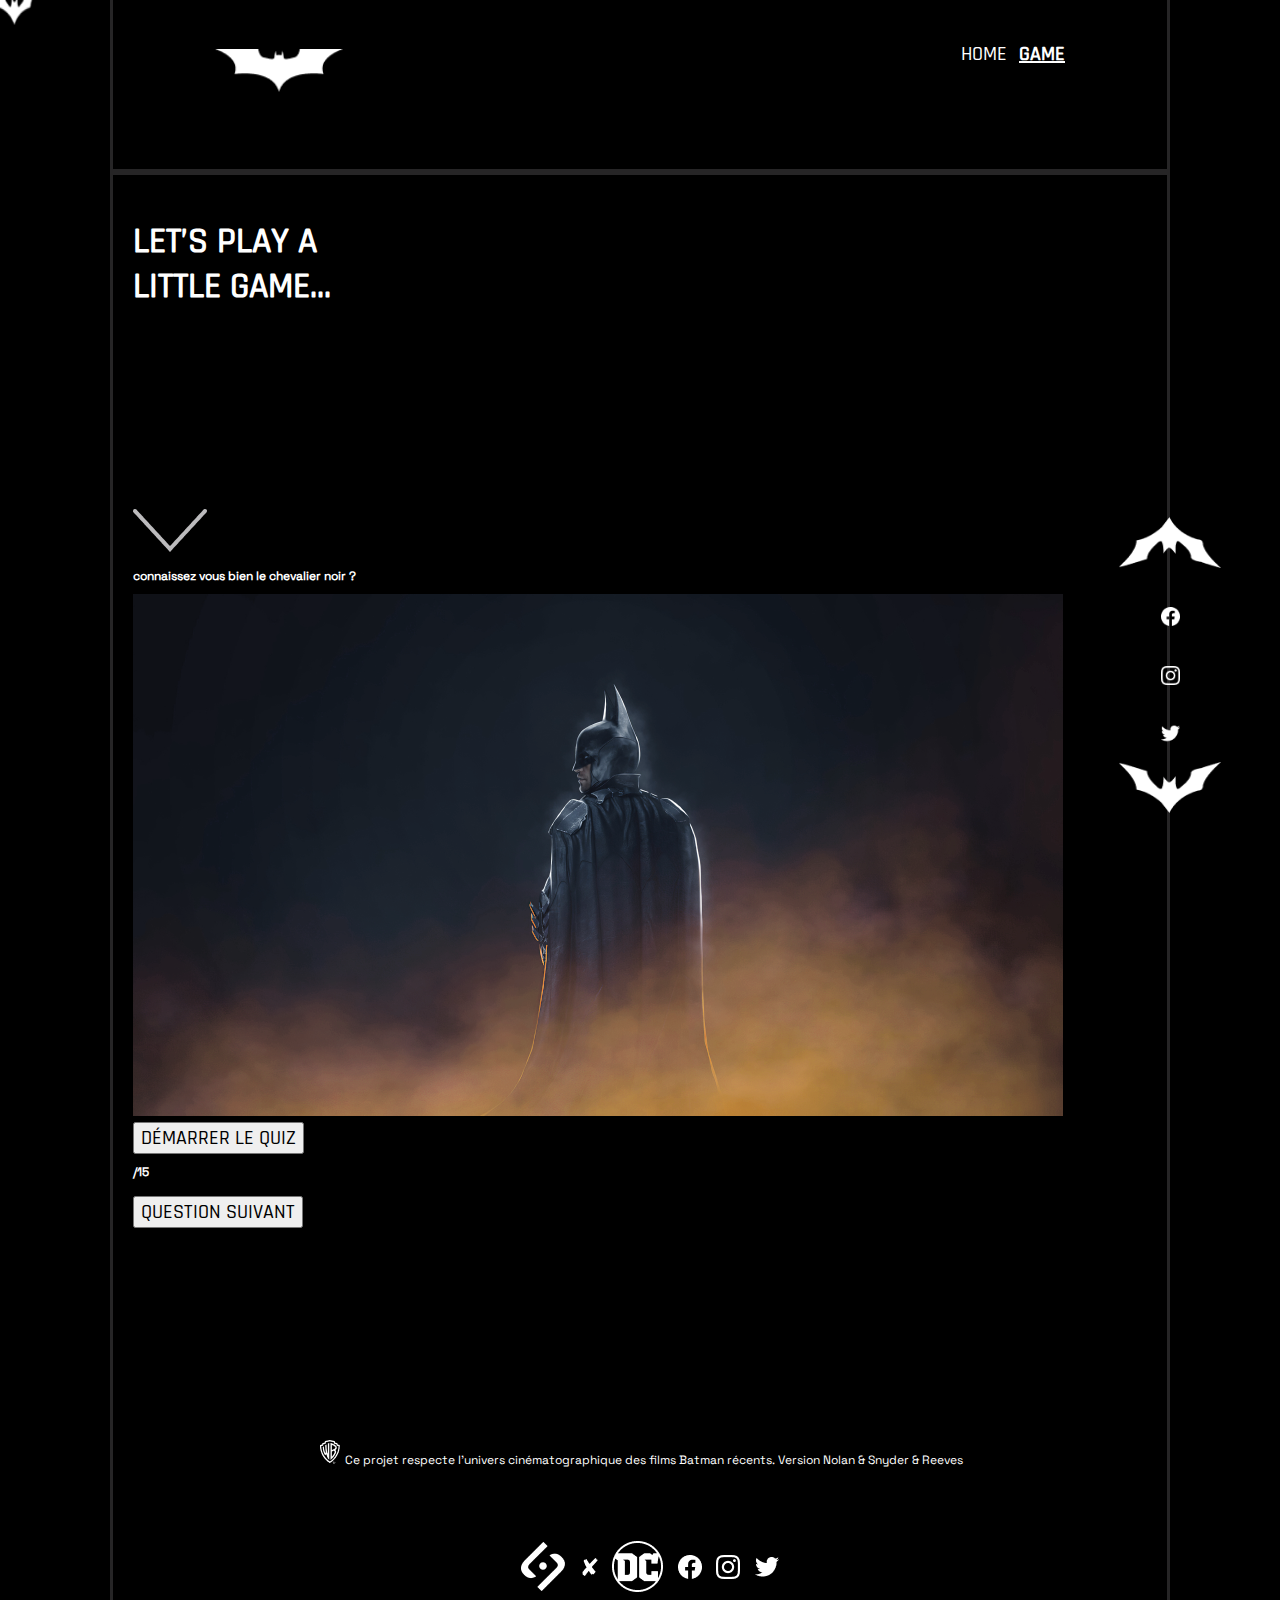
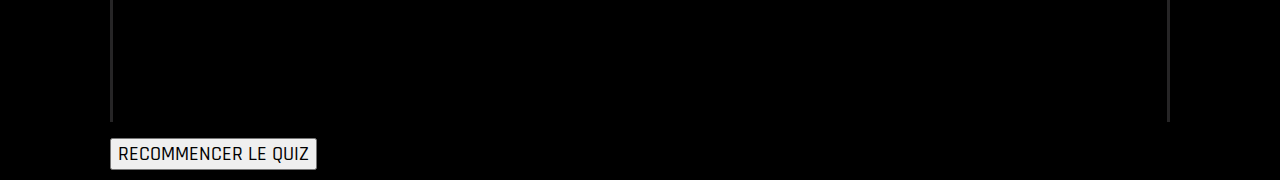
==== game.html @ cec434ea "Finalisation du projet" ====
<!DOCTYPE html>
<html>
<head>
    <meta charset="utf-8">
    <meta name="viewport" content="width=device-width, initial-scale=1">
    <title>BATMAN | GAME </title>
    <link rel="stylesheet" type="text/css" href="./assets/css/style.css">
    <link rel="stylesheet" type="text/css" href="./assets/css/game-style.css">
    <link rel="icon" href="./assets/images/logos/logo_bat_flèche_2.png" type="image/x-icon">
</head>
<body>
    <!-- Header -->
    <header id="page-top">
        <h1></h1>
        
        <nav>
            <ul>
                <li>
                    <a href="./index.html">HOME</a>
                </li>
                <li>
                    <a href="#"  class="active">GAME</a>
                </li>
            </ul>
        </nav>
    </header>

    <!-- BAR LATERAL -->
    <aside class="fade-in">
        <ul>
            <li class="cursor-pointer" id="batman-up-button">
                <img class="hover-jaune-bataman" src="assets/images/logos/logo_bat_flèche.png" alt="Logo aller en haut du page">
            </li>
        
            <li>
                <a href="">
                    <img class="social-network hover-jaune-bataman" src="assets/images/logos/icon_facebook.png" alt="Logo facebook contact">
                </a>
            </li>
        
            <li>
                <a href="">
                    <img class="social-network hover-jaune-bataman" src="assets/images/logos/icon_ig.png" alt="Logo instagram contact">
                </a>
            </li>
        
            <li>
                <a href="">
                    <img class="social-network hover-jaune-bataman" src="assets/images/logos/icon_tw.png" alt="Logo twitter contact">
                </a>
            </li>
        
           <li class="mt-10 cursor-pointer" id="batman-down-button">
                <img class="hover-jaune-bataman" src="assets/images/logos/logo_bat_flèche_2.png" alt="Logo aller en bas du page">
            </li>
        </ul>
    
    </aside>

    <!-- CONTENT -->
    <main>
        <!-- INTRODUCTION -->
        <section class="introduction">
            <div class="part-title fade-in-start">
                <h1>LET’S PLAY A <br> LITTLE GAME...</h1>
            </div>
            <div class="margin-200">
                <img src="./assets/images/logos/flèche_down_header.png" alt='Flèche down header'>
            </div>
        </section>
        <section class="game" id="start">
            <div class="content-game">
                <h2 class="fade-in">connaissez vous bien le chevalier noir ?</h2>
                <div>
                    <img class="fade-zoom" src="./assets/images/game/Batgame_2.png">
                </div>
                <button id="btn-start">DÉMARRER LE QUIZ</button>
            </div>
        </section>
        <section class="game" id="game">
            <div class="content-game">
                <h2><span id="progression"></span>/15</h2>
                <div class="questions">
                    <p class="question fade-in-start" id="question">
                        
                    </p>
                    <div class="responses">
                        <div class="image" id="image">
                            
                        </div>
                        <div class="choix">
                            <form id="form-res">
                                <ul id="choices">
                                
                                </ul>
                            </form>
                        </div>
                        <div id="illustrations">
                            
                        </div>
                    </div>
                </div>
                <button id="btn-next">QUESTION SUIVANT</button>
            </div>
        </section>
    </main>
    <!-- FOOTER -->
    <footer id="page-bottom">
            <div class="text">
                <img src="assets/images/logos/icon_WB.png">
                Ce projet respecte l’univers cinématographique des films Batman récents. Version Nolan & Snyder & Reeves
            </div>
            <div class="logos">
                <ul class="-ml-5">
                    <li>
                        <a href="">
                            <img class="hover-jaune-bataman" src="assets/images/logos/logo_sayna_white.png">
                        </a>
                    </li>
                
                    <li>
                        <a href="">
                            <img class="hover-jaune-bataman" class="-ml-5" src="assets/images/logos/icon_x.png">
                        </a>
                    </li>
                
                    <li>
                        <a href="">
                            <img  class="hover-jaune-bataman"class="-ml-5" src="assets/images/logos/icon_DC.png">
                        </a>
                    </li>
                
                    <li>
                        <a href="">
                            <img class="hover-jaune-bataman" src="assets/images/logos/icon_facebook.png">
                        </a>
                    </li>
                
                    <li>
                        <a href="">
                            <img class="hover-jaune-bataman" src="assets/images/logos/icon_ig.png">
                        </a>
                    </li>
                    <li>
                        <a href="">
                            <img class="hover-jaune-bataman" src="assets/images/logos/icon_tw.png">
                        </a>
                    </li>
                </ul>
            </div>
    </footer>
    <!-- POPUPBOX ERROR -->
    <div class="popup-error">
        <div class="popup-content">
            <h2 id="popup-title"></h2>
            <p id="popup-message">
                
            </p>
            <button id="restart-quiz">RECOMMENCER LE QUIZ</button>
        </div>
    </div>
    <div id="canvas-container">
      <canvas id="canvas" width="1300" height="700"></canvas>
    </div>
    <script src="assets/js/scripts.js"></script>
    <script src="assets/js/game-script.js"></script> 
</body>
</html>
---- assets/css/style.css ----
/* 
    ....... CSS GLOBAL FOR ALL PAGES
*/
/*  fonts */
@font-face {
    src: url('../fonts/Rajdhani/Rajdhani-Medium.ttf');
    font-family: 'Rajdhani-Medium';
}

@font-face {
    src: url('../fonts/SpaceGrotesk/SpaceGrotesk-Regular.ttf');
    font-family: 'SpaceGrotesk-Regular';
}

/*
    ....... GLOBAL STYLE
*/

html {
    color: white;
    overflow-x: hidden;
    font-size: 1.25vw;
    font-family: 'Rajdhani-Medium';
}

/* DEFINE ALL FONTS */
button {
    font-family: 'Rajdhani-Medium';
    font-size: 1.25em;
}

button span {
    opacity: 1;
}

h1 {
    font-family: 'Rajdhani-Medium';
    font-size: 2.25em;
}

h2 {
    font-family: 'SpaceGrotesk-Regular';
    font-size: 0.75em;
    letter-spacing: 0,1875em;
}

.sous-titre {
    font-family: 'SpaceGrotesk-Regular';
    font-size: 1.375em;
}

.text {
    font-family: 'SpaceGrotesk-Regular';
    font-size: 0.75em;
}

.text-1 {
    font-family: 'SpaceGrotesk-Regular';
    font-size: 1.125em;
}

.text-space-grotesk-head {
    font-family: 'Rajdhani-Medium';
    font-size: 0.875em;
}

.text-randjani-head {
    font-family: 'Rajdhani-Medium';
    font-size: 1.125em;

}

.margin-200 {
    margin-top: 12.5em;
}


/*
 ....... CSS GLOBAL
 */
html {
    margin-top: 0px;
}

body {
    margin-top: -0.625em;
    background-color: black;
    padding: 0em 6.375em;
}

/* 
    ...... HEADER STYLE 
*/
#page-top h1 {
    background-image: url('../images/logos/logohome.png');
    background-repeat: no-repeat;
    background-size: contain;
    width: 10vw;
    height: 5vw;
    cursor: pointer;
}

header {
    padding: 2em 6.375em 2em 6.375em;
    border: 0.1875em solid rgba(188, 187, 189, 0.2);
    display: flex;
    justify-content: space-between;
}

/*  
    ....... NAV STYLE 
*/
nav {
    float: right;
}

nav ul {
    display: inline-flex;
}

nav a {
    color: white;
    font-size: 1.25em;
    text-decoration: none;
    margin-left: 0.625em;
}

nav a[class='active'] {
    font-weight: bold;
    text-decoration: underline;
}

nav a:hover {
    font-weight: bold;
    text-decoration: underline;
}

/*
    ........ STYLE FOR SECTION FOOTER 
*/
footer {
    text-align: center;
    padding: 12em 6.375em 3.125em 6.375em;
    border: 0.1875em solid rgba(188, 187, 189, 0.2);
    border-top: none;
    border-bottom: none;
}

footer .text {
    font-size: 0.75em;
}

footer .logos {
    padding: 3.125em;
}

footer .logos ul {
    display: flex;
    align-items: center;
    justify-content: center;
}

footer .logos ul li {
    padding: 1%;
}

.-ml-5 {
    margin-left: -1.25em;
}

/* ...............................SIDEBAR */
aside {
    float: left;
    position: fixed;
    text-align: center;
    right: 4.5vw;
    bottom: 5vw;
    z-index: 3;
}

aside img {
    border: 1px solid transparent;
    width: 8vw;
    height: 4vw;
}

aside .social-network {
    margin-top: 30%;
    width: 1.5vw;
    height: 1.5vw;
}

ul li {
    list-style-type: none;
}



/* ......... CONTENT STYLE */
main {
    border: 0.1875em solid rgba(188, 187, 189, 0.2);
    padding: 1.25em;
    border-bottom: none;
}

/* TEXT CENTER */
.text-center {
    text-align: center;
}

.hover-jaune-bataman:hover {
    filter: invert(6%) sepia(85%) saturate(5811%) hue-rotate(6deg) brightness(87%) contrast(109%);
}


.mt-10 {
    margin-top: 10%;
}

.cursor-pointer {
    cursor: pointer;
}


/*............ ANIMATION */
/* ZOOM DE 10% */
.card-person:hover .animate-zoom {
    transform: scale(1.3);
    transition: transform 2s ease-in-out;
}
.card-person {
    position: relative;
}

.person-name {
    visibility: hidden;
    position: absolute;
    bottom: -3.5em;
    left: -2.2em;
    text-align: center;
    align-items: center;
    z-index: 1;
    background-color: rgba(100, 85, 54, .3);
    width: 70%;
    height: 25%;
    border: 1px solid rgba(100, 85, 54, .7);
    padding-left: 4em;
    padding-bottom: 2em;
}

.person-name div {
    background-image: linear-gradient(to right, rgba(237, 222, 191, .7) 40%, rgba(137, 0, 8, .7) 60%);
    border-radius: 4em;
}

.person-name div img[class='person-image'] {
    width: 4em;
    height: 4em;
    border-radius: 50%;
    margin-left: -1em;
    margin-top: -1em;
}

.person-name div p {
   margin-left: 1em;
}

.person-name div p span {
   filter: invert(6%) sepia(85%) saturate(5811%) hue-rotate(6deg) brightness(87%) contrast(109%);;
}

.card-person:hover .person-name {
    visibility: visible;
    animation-name: slide-top;
    animation-duration: 3s;
}

@keyframes slide-top {
    from {
        opacity: 0;
        transform: translateY(-4em);
    }
    to {
        opacity: 1;
        transform: translateY(0);
    }
}

/* FADE IN */
.fade-in-start {
    animation-name: fade-in;
    animation-duration: 3s;
}

.fade-in-right {
    animation-name: fade-in-right;
    animation-duration: 3s;
}
@keyframes fade-in-right {
    from {
        opacity: 0;
        transform: translateX(3.125em);
    }
    to {
        opacity: 1;
        transform: translateX(0);
    }
}

.fade-in {
    opacity: 0;
    visibility: hidden;
    transform: translateX(-4em); /* Décalage initial de -20px vers la gauche */
    transition: opacity 3s ease, visibility 3s ease, transform 3s ease;
}

.fade-zoom {
    opacity: 0;
    visibility: hidden;
    transition: opacity 3s ease, visibility 3s ease, transform 3s ease;
    transform: scale(0); /* Définit l'échelle initiale de 0 */
}

@keyframes fade-in {
    from {
        opacity: 0;
        transform: translateX(-3.125em);
    }
    to {
        opacity: 1;
        transform: translateX(0);
    }
}

.show-zoom {
  opacity: 0;
  transform: scale(0);
  transition: opacity 1s ease, transform 1s ease;
}

.message {
    font-size: 1.5em;
}

#canvas-container {
    position: fixed;
    top: 0;
    left: 0;
    pointer-events: none;
}
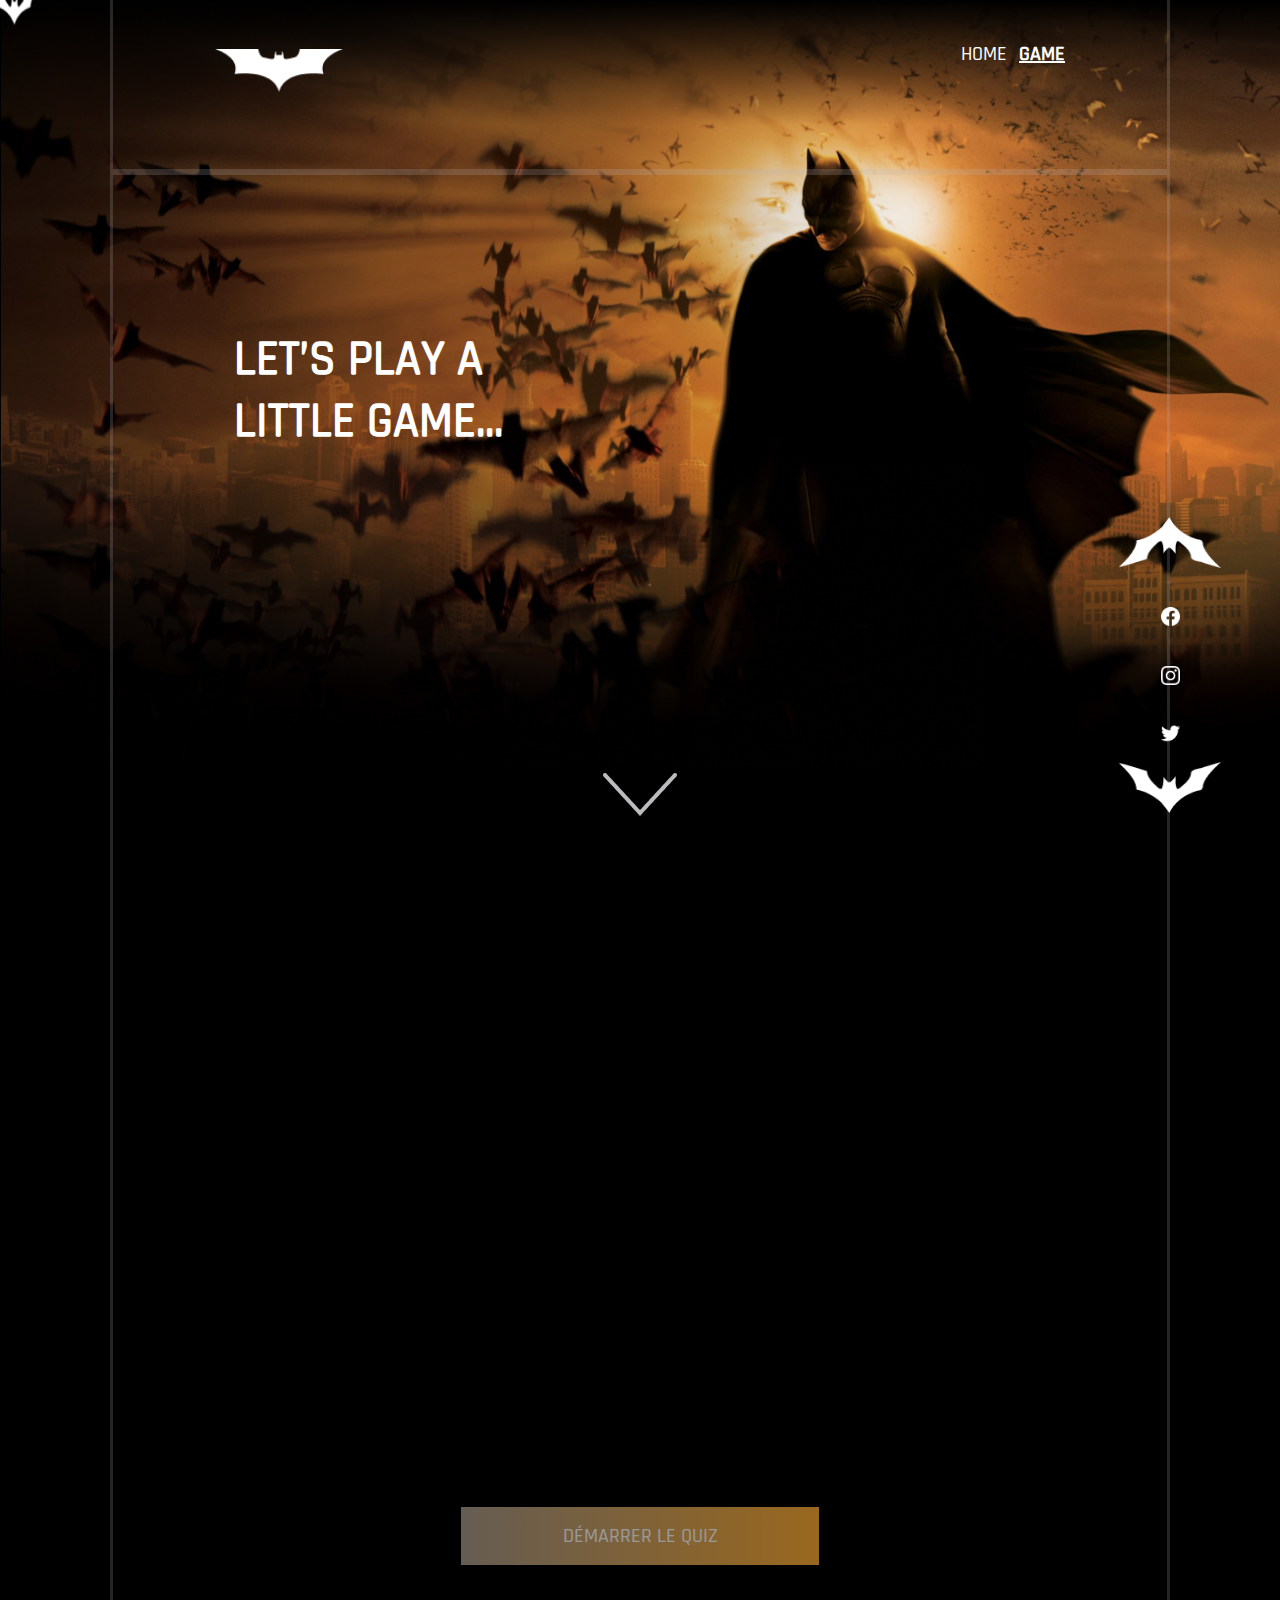
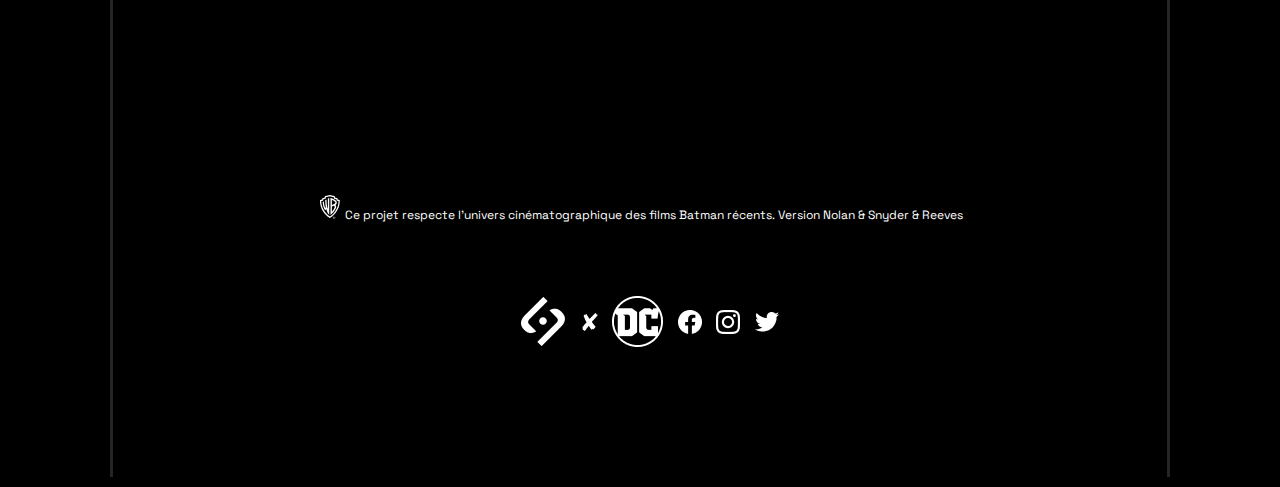
==== commit 5fb7cb0b: "Modification apporter au projet" ====
--- a/game.html
+++ b/game.html
@@ -9,7 +9,7 @@
     <link rel="icon" href="./assets/images/logos/logo_bat_flèche_2.png" type="image/x-icon">
 </head>
 <body>
-    <!-- Header -->
+    <!--  HEADER -->
     <header id="page-top">
         <h1></h1>
         
@@ -57,7 +57,7 @@
     
     </aside>
 
-    <!-- CONTENT -->
+    <!--  CONTENT -->
     <main>
         <!-- INTRODUCTION -->
         <section class="introduction">
@@ -149,12 +149,10 @@
                 </ul>
             </div>
     </footer>
-    <!-- POPUPBOX ERROR -->
     <div class="popup-error">
         <div class="popup-content">
             <h2 id="popup-title"></h2>
             <p id="popup-message">
-                
             </p>
             <button id="restart-quiz">RECOMMENCER LE QUIZ</button>
         </div>
--- a/assets/css/style.css
+++ b/assets/css/style.css
@@ -1,8 +1,5 @@
 
- /* 
-    ....... CSS GLOBAL FOR ALL PAGES
-*/
-/*  fonts */
+
 @font-face {
     src: url('../fonts/Rajdhani/Rajdhani-Medium.ttf');
     font-family: 'Rajdhani-Medium';
@@ -13,9 +10,7 @@
     font-family: 'SpaceGrotesk-Regular';
 }
 
-/*
-    ....... GLOBAL STYLE
-*/
+
 
 html {
     color: white;
@@ -24,7 +19,7 @@
     font-family: 'Rajdhani-Medium';
 }
 
-/* DEFINE ALL FONTS */
+
 button {
     font-family: 'Rajdhani-Medium';
     font-size: 1.25em;
@@ -76,9 +71,8 @@
 }
 
 
-/*
- ....... CSS GLOBAL
- */
+
+
 html {
     margin-top: 0px;
 }
@@ -89,9 +83,7 @@
     padding: 0em 6.375em;
 }
 
-/* 
-    ...... HEADER STYLE 
-*/
+
 #page-top h1 {
     background-image: url('../images/logos/logohome.png');
     background-repeat: no-repeat;
@@ -108,9 +100,7 @@
     justify-content: space-between;
 }
 
-/*  
-    ....... NAV STYLE 
-*/
+
 nav {
     float: right;
 }
@@ -136,9 +126,7 @@
     text-decoration: underline;
 }
 
-/*
-    ........ STYLE FOR SECTION FOOTER 
-*/
+
 footer {
     text-align: center;
     padding: 12em 6.375em 3.125em 6.375em;
@@ -169,7 +157,7 @@
     margin-left: -1.25em;
 }
 
-/* ...............................SIDEBAR */
+
 aside {
     float: left;
     position: fixed;
@@ -197,14 +185,14 @@
 
 
 
-/* ......... CONTENT STYLE */
+
 main {
     border: 0.1875em solid rgba(188, 187, 189, 0.2);
     padding: 1.25em;
     border-bottom: none;
 }
 
-/* TEXT CENTER */
+
 .text-center {
     text-align: center;
 }
@@ -214,6 +202,7 @@
 }
 
 
+
 .mt-10 {
     margin-top: 10%;
 }
@@ -223,8 +212,7 @@
 }
 
 
-/*............ ANIMATION */
-/* ZOOM DE 10% */
+
 .card-person:hover .animate-zoom {
     transform: scale(1.3);
     transition: transform 2s ease-in-out;
@@ -287,7 +275,6 @@
     }
 }
 
-/* FADE IN */
 .fade-in-start {
     animation-name: fade-in;
     animation-duration: 3s;
@@ -311,7 +298,7 @@
 .fade-in {
     opacity: 0;
     visibility: hidden;
-    transform: translateX(-4em); /* Décalage initial de -20px vers la gauche */
+    transform: translateX(-4em); 
     transition: opacity 3s ease, visibility 3s ease, transform 3s ease;
 }
 
@@ -319,7 +306,7 @@
     opacity: 0;
     visibility: hidden;
     transition: opacity 3s ease, visibility 3s ease, transform 3s ease;
-    transform: scale(0); /* Définit l'échelle initiale de 0 */
+    transform: scale(0); 
 }
 
 @keyframes fade-in {
--- a/assets/css/game-style.css
+++ b/assets/css/game-style.css
@@ -0,0 +1,174 @@
+/*----------------------------------
+   _______---------STYLE SPECIFIC FOR GAME PAGE
+-----------------------------------------*/
+
+/*
+    ______ --------STYLE FOR SECTION INTRODUCTION
+*/
+body {
+    background-image: url('../images/game/Batgame_1.png');
+    background-repeat: no-repeat;
+    background-size: 100vw 60vw;
+}
+
+.introduction {
+    text-align: center;
+    padding: 10%;
+}
+
+.introduction h1 {
+    font-family: 'Rajdhani-Medium';
+    font-size:3em;
+    text-align: left;
+}
+
+.introduction .margin-200 {
+    margin-top: 20em;
+}
+
+
+/*
+    _________ --------- STYLE FOR GAME SECTION
+*/
+.game {
+    height: 50vw;
+    text-align: center;
+    position: relative;
+}
+
+.game h2 {
+    text-transform: uppercase;
+    font-size: 1.5em;
+}
+
+.game .content-game img {
+    width: 65vw;
+}
+
+.game .content-game button {
+    background-image: linear-gradient(to right, #A99A8A, #ffad33);
+    cursor: pointer;
+    opacity: 0.6;
+    background-color: transparent;
+    color: white;
+    padding: 0 10%;
+    border: none;
+    height: 4.5vw;
+    margin-top: 2em;
+}
+
+.game .content-game button:hover {
+    opacity: 1;
+}
+
+/**
+_____ -------- GAME STYLE 
+ */
+.game .content-game .questions {
+    height: 32vw;
+    padding: 5% 10% 0 10%;
+}
+
+#question {
+    font-size: 1.5em;
+}
+
+.game .content-game .questions div[class='responses'] {
+    display: grid;
+    grid-template-columns: 20vw 35vw;
+}
+
+.game .content-game .questions div[class='image'] {
+    grid-column: 1/2;
+    text-align: right;
+}
+
+.game .content-game .questions div[class='image'] img {
+    width: 12vw;
+    height: 100%;
+}
+
+.game .content-game .questions div[class='choix'] {
+    grid-column: 2/3;
+    text-align: left;
+}
+
+.game .content-game .questions div[class='choix'] ul li {
+    background-color: gray;
+    padding: 0.3em;
+    margin-top: 1.125em;
+    font-size: 1.5em;
+}
+
+.game .content-game .questions div[class='choix'] ul li input {
+    width: 1.5em;
+    height: 1.5em;
+    margin-right: 1.125em;
+}
+
+#game {
+    display: none;
+}
+
+/**
+_______ POPUP STYLE
+ * */
+ .popup-error, .popup-message {
+    display: none;
+    position: fixed;
+    top: 0;
+    left: 0;
+    width: 100%;
+    height: 100%;
+    background-image: linear-gradient(to right, #A99A8A, #ffad33);
+    opacity: 0.99;
+    z-index: 9999;
+}
+
+.popup-content {
+    position: absolute;
+    width: 70%;
+    height: 50%;
+    top: 50%;
+    left: 50%;
+    transform: translate(-50%, -50%);
+    background-image: linear-gradient(to right bottom, #A99A8A, #ffad33 );
+    padding: 1.25vw;
+    border-radius: 0.3125em;
+    box-shadow: 0 0 0.625em rgba(0, 0, 0, 0.5);
+    
+}
+
+.popup-error .popup-content {
+    top: 40%;
+    text-align: center;
+    position: relative;
+}
+
+#popup-title {
+    font-size: 2em;
+}
+
+#popup-message {
+    font-size: 1.5em;
+    padding: 0.5em 5em;
+}
+
+#restart-quiz {
+    background-image: linear-gradient(to right, #A99A8A, #ffad33);
+    cursor: pointer;
+    opacity: 0.6;
+    background-color: transparent;
+    color: white;
+    padding: 0 10%;
+    border: none;
+    height: 4.5vw;
+    box-shadow: 0px 2px 4px 0px #555;
+    position: absolute;
+    bottom: 1em;
+    left: 20vw;
+}
+
+#restart-quiz:hover {
+    opacity: 1;
+}
